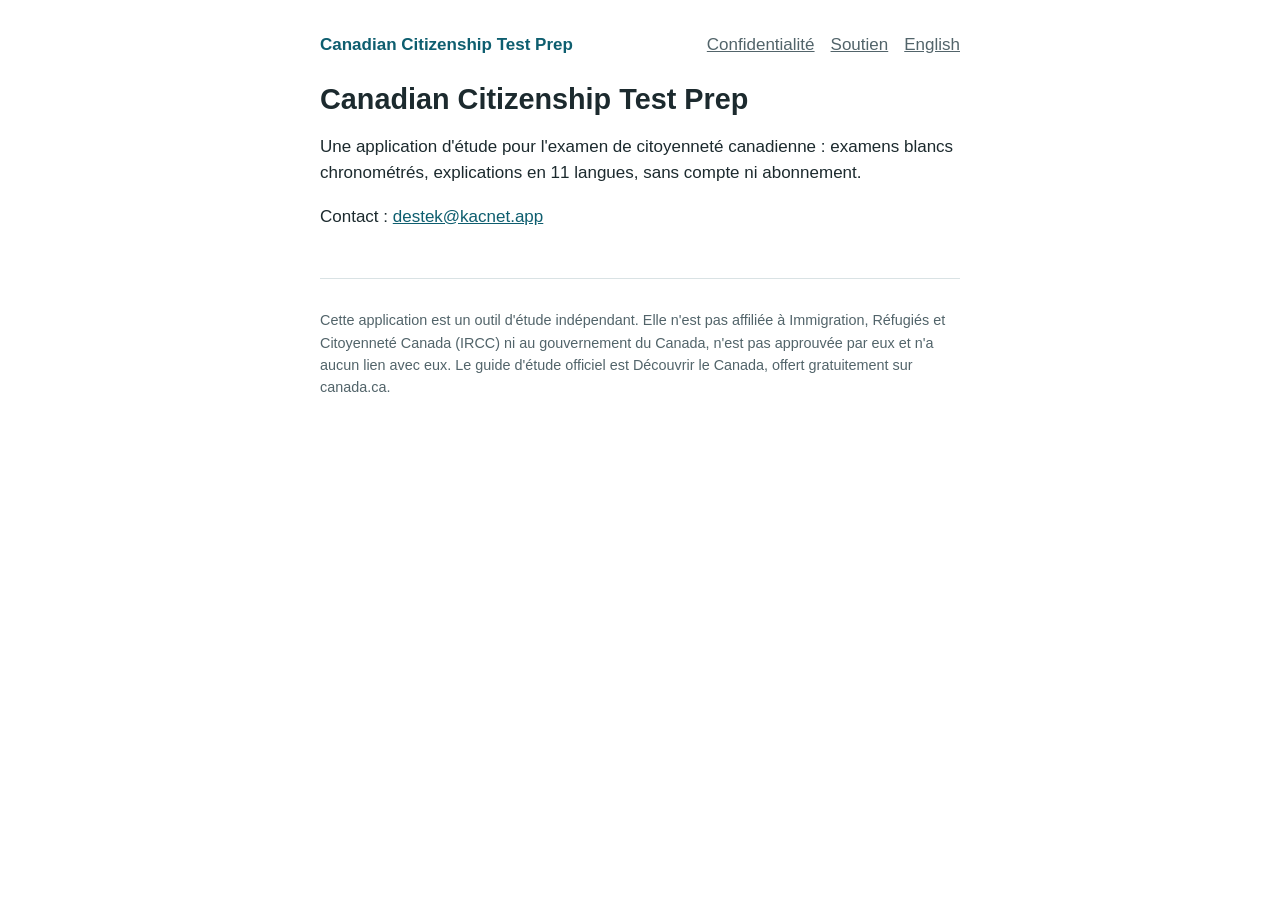
==== fr/index.html @ 60f6a5eb "Update support and privacy pages" ====
<!doctype html>
<html lang="fr-CA">
<head>
<meta charset="utf-8">
<meta name="viewport" content="width=device-width, initial-scale=1">
<title>Canadian Citizenship Test Prep</title>
<link rel="stylesheet" href="../style.css">
</head>
<body>
<main>
<header>
  <span class="app">Canadian Citizenship Test Prep</span>
  <nav><a href="privacy/">Confidentialité</a><a href="support/">Soutien</a><a href="../" lang="en">English</a></nav>
</header>
<h1>Canadian Citizenship Test Prep</h1>
<p>Une application d'étude pour l'examen de citoyenneté canadienne : examens blancs chronométrés, explications en 11 langues, sans compte ni abonnement.</p>
<p>Contact : <a href="mailto:destek@kacnet.app">destek@kacnet.app</a></p>
<footer><p>Cette application est un outil d'étude indépendant. Elle n'est pas affiliée à Immigration, Réfugiés et Citoyenneté Canada (IRCC) ni au gouvernement du Canada, n'est pas approuvée par eux et n'a aucun lien avec eux. Le guide d'étude officiel est Découvrir le Canada, offert gratuitement sur canada.ca.</p></footer>
</main>
</body>
</html>
---- style.css ----
:root {
  --bg: #ffffff;
  --text: #1c2a2e;
  --muted: #52646a;
  --accent: #0e5e6f;
  --rule: #d9e2e4;
  color-scheme: light dark;
}
@media (prefers-color-scheme: dark) {
  :root {
    --bg: #101a1d;
    --text: #e6eef0;
    --muted: #a3b5ba;
    --accent: #6cc3d3;
    --rule: #2a3a3f;
  }
}
* { box-sizing: border-box; }
body {
  margin: 0;
  background: var(--bg);
  color: var(--text);
  font: 17px/1.55 -apple-system, BlinkMacSystemFont, "Segoe UI", Roboto, sans-serif;
}
main { max-width: 42rem; margin: 0 auto; padding: 2rem 1rem 4rem; }
header { display: flex; justify-content: space-between; align-items: baseline; gap: 1rem; flex-wrap: wrap; }
.app { font-weight: 600; color: var(--accent); text-decoration: none; }
nav a { color: var(--muted); margin-left: 1rem; }
h1 { font-size: 1.8rem; line-height: 1.2; margin: 1.5rem 0 0.25rem; }
h2 { font-size: 1.2rem; margin: 2rem 0 0.5rem; }
.updated, .note { color: var(--muted); font-size: 0.95rem; }
a { color: var(--accent); }
table { width: 100%; border-collapse: collapse; font-size: 0.95rem; }
th, td { text-align: left; vertical-align: top; padding: 0.5rem 0.5rem 0.5rem 0; border-bottom: 1px solid var(--rule); }
footer { margin-top: 3rem; padding-top: 1rem; border-top: 1px solid var(--rule); color: var(--muted); font-size: 0.9rem; }
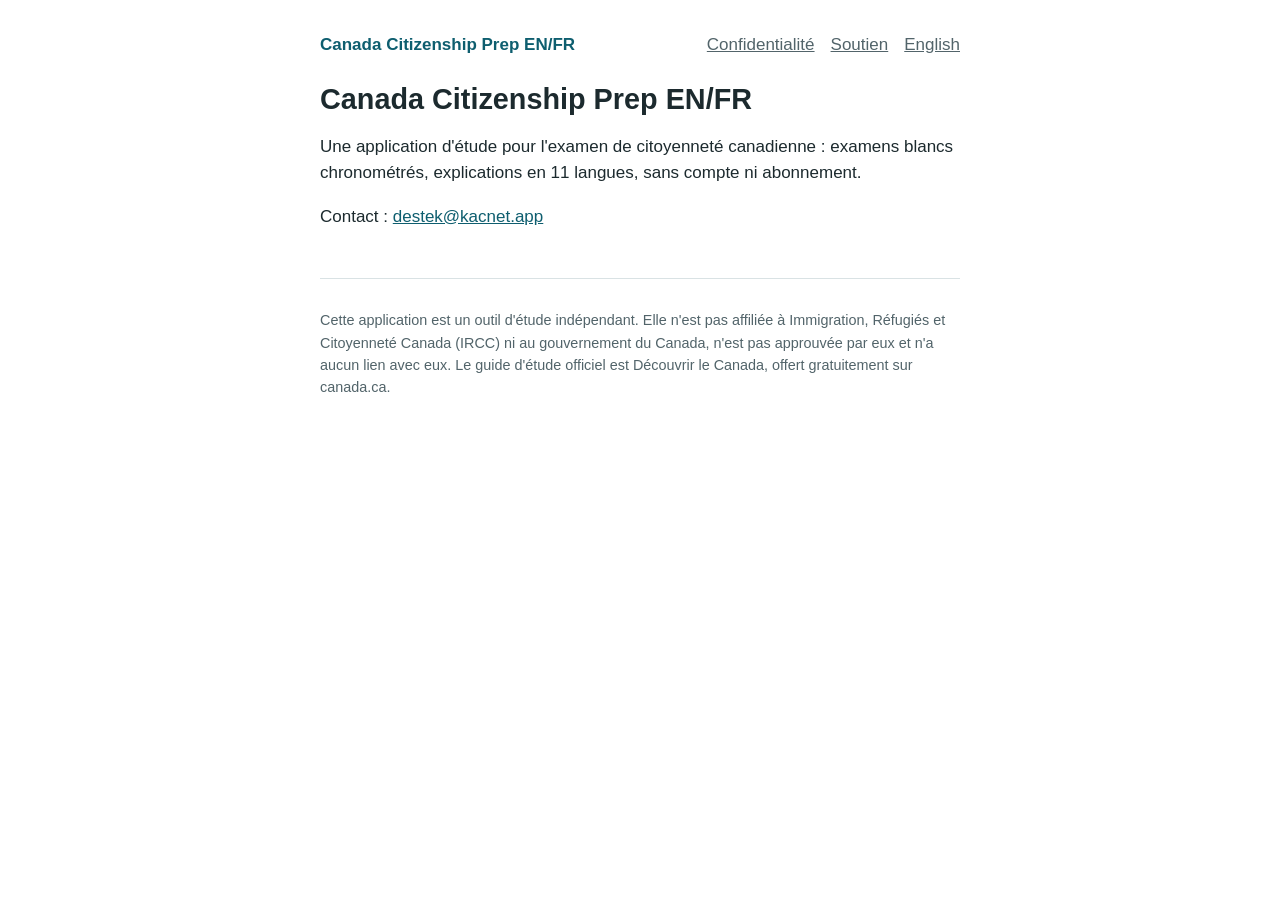
==== commit ab3b7685: "Update support and privacy pages" ====
--- a/fr/index.html
+++ b/fr/index.html
@@ -3,16 +3,16 @@
 <head>
 <meta charset="utf-8">
 <meta name="viewport" content="width=device-width, initial-scale=1">
-<title>Canadian Citizenship Test Prep</title>
+<title>Canada Citizenship Prep EN/FR</title>
 <link rel="stylesheet" href="../style.css">
 </head>
 <body>
 <main>
 <header>
-  <span class="app">Canadian Citizenship Test Prep</span>
+  <span class="app">Canada Citizenship Prep EN/FR</span>
   <nav><a href="privacy/">Confidentialité</a><a href="support/">Soutien</a><a href="../" lang="en">English</a></nav>
 </header>
-<h1>Canadian Citizenship Test Prep</h1>
+<h1>Canada Citizenship Prep EN/FR</h1>
 <p>Une application d'étude pour l'examen de citoyenneté canadienne : examens blancs chronométrés, explications en 11 langues, sans compte ni abonnement.</p>
 <p>Contact : <a href="mailto:destek@kacnet.app">destek@kacnet.app</a></p>
 <footer><p>Cette application est un outil d'étude indépendant. Elle n'est pas affiliée à Immigration, Réfugiés et Citoyenneté Canada (IRCC) ni au gouvernement du Canada, n'est pas approuvée par eux et n'a aucun lien avec eux. Le guide d'étude officiel est Découvrir le Canada, offert gratuitement sur canada.ca.</p></footer>
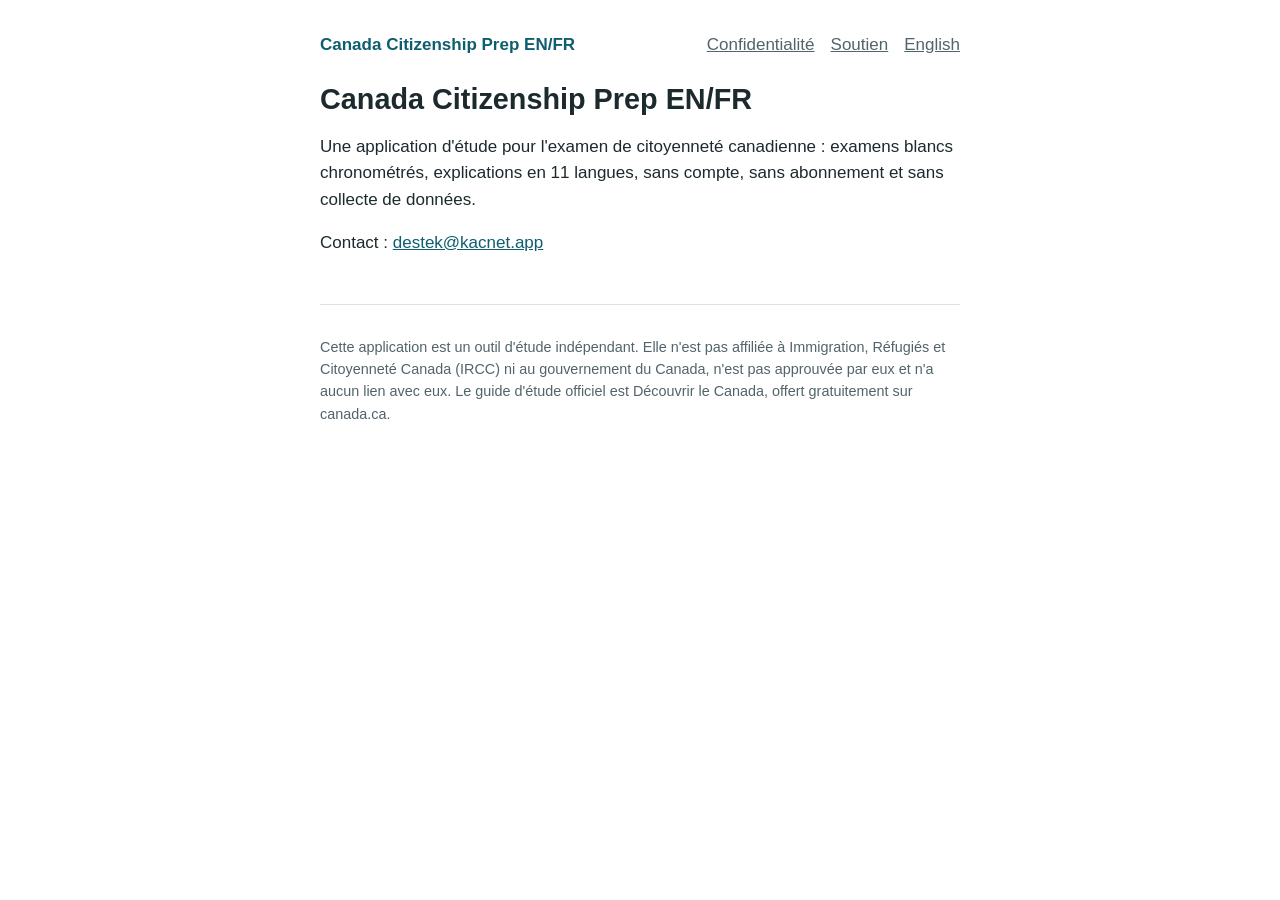
==== commit 80e910ee: "Update support and privacy pages" ====
--- a/fr/index.html
+++ b/fr/index.html
@@ -13,7 +13,7 @@
   <nav><a href="privacy/">Confidentialité</a><a href="support/">Soutien</a><a href="../" lang="en">English</a></nav>
 </header>
 <h1>Canada Citizenship Prep EN/FR</h1>
-<p>Une application d'étude pour l'examen de citoyenneté canadienne : examens blancs chronométrés, explications en 11 langues, sans compte ni abonnement.</p>
+<p>Une application d'étude pour l'examen de citoyenneté canadienne : examens blancs chronométrés, explications en 11 langues, sans compte, sans abonnement et sans collecte de données.</p>
 <p>Contact : <a href="mailto:destek@kacnet.app">destek@kacnet.app</a></p>
 <footer><p>Cette application est un outil d'étude indépendant. Elle n'est pas affiliée à Immigration, Réfugiés et Citoyenneté Canada (IRCC) ni au gouvernement du Canada, n'est pas approuvée par eux et n'a aucun lien avec eux. Le guide d'étude officiel est Découvrir le Canada, offert gratuitement sur canada.ca.</p></footer>
 </main>
